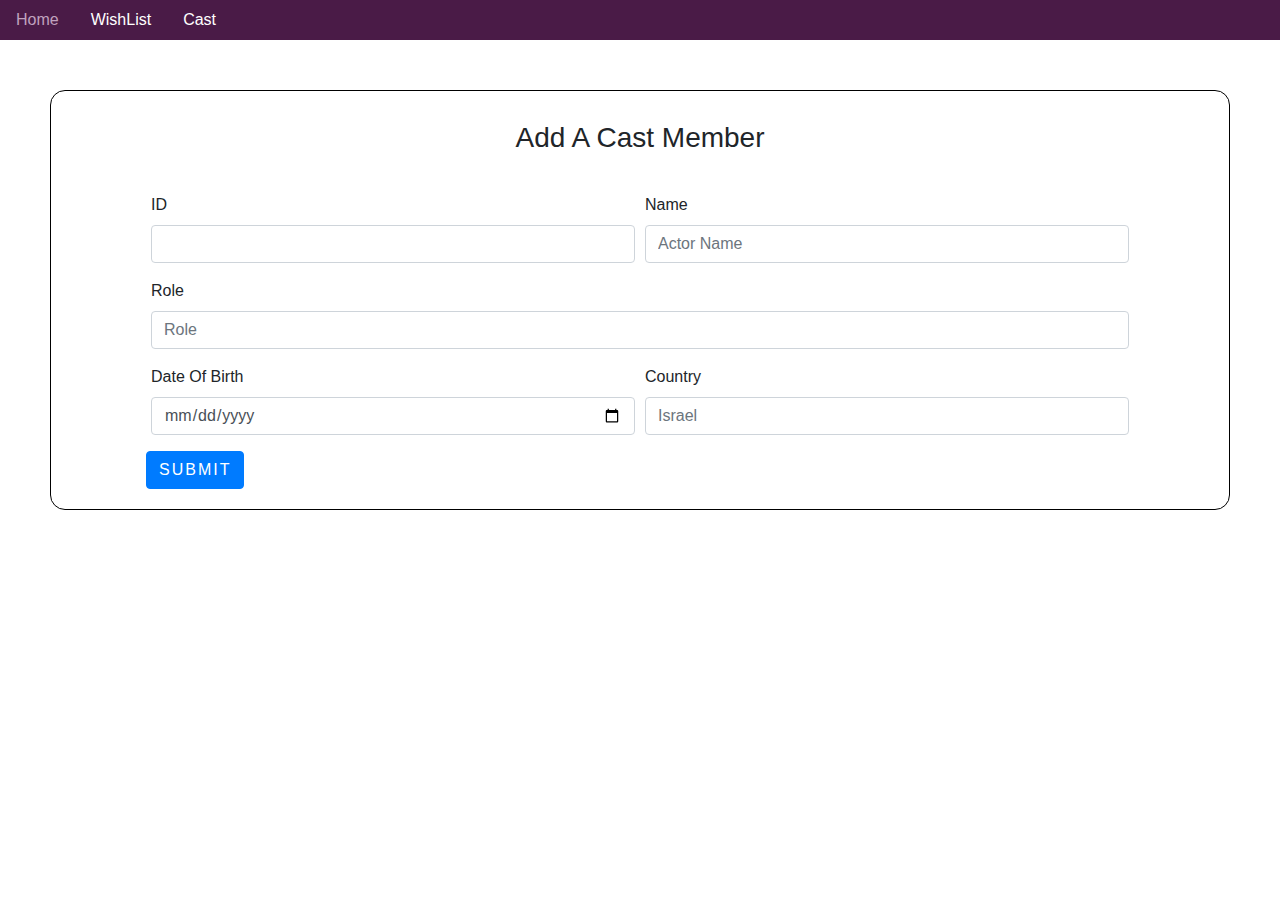
==== Cast/Cast.Html @ 32f6de18 "Add files via upload" ====
<!DOCTYPE html>
<html lang="en">
  <head>
    <link
      rel="stylesheet"
      href="https://cdn.jsdelivr.net/npm/bootstrap@4.6.2/dist/css/bootstrap.min.css"
    />
    <script src="https://cdn.jsdelivr.net/npm/jquery@3.7.1/dist/jquery.slim.min.js"></script>
    <script src="https://cdn.jsdelivr.net/npm/popper.js@1.16.1/dist/umd/popper.min.js"></script>
    <script src="https://cdn.jsdelivr.net/npm/bootstrap@4.6.2/dist/js/bootstrap.bundle.min.js"></script>
    <script src="https://ajax.googleapis.com/ajax/libs/jquery/3.7.1/jquery.min.js"></script>
    <script src="../AjaxCall.js"></script>
    <link rel="stylesheet" href="../StyleSheet.css" />
    <script src="../Cast/Cast.js"></script>
    <meta charset="UTF-8" />
    <meta name="viewport" content="width=device-width, initial-scale=1.0" />
    <title>Cast</title>
  </head>
  <body style="background-color: white;">
    <ul class="nav">
      <li class="nav-item">
        <a class="nav-link" href="../HomePage/index.html">Home</a>
      </li>
      <li class="nav-item">
        <a class="nav-link" href="../WishList/WishList.html">WishList</a>
      </li>
      <li class="nav-item">
        <a class="nav-link active" href="../Cast/Cast.Html">Cast</a>
      </li>
    </ul>
<div id="AddCastDiv">
    <h3 id="castH">Add A Cast Member</h3>

    <form id="CastForm">
      <div class="form-row">
        <div class="form-group col-md-6">
          <label for="inputID">ID</label>
          <input type="number" class="form-control" id="inputID" required min="1" />
        </div>
        <div class="form-group col-md-6">
          <label for="inputPassword4">Name</label>
          <input
            type="text"
            class="form-control"
            id="inputName"
            placeholder="Actor Name"
            required

          />
        </div>
      </div>
      <div class="form-group">
        <label for="inputAddress">Role</label>
        <input
          type="text"
          class="form-control"
          id="inputRole"
          placeholder="Role"
        />
      </div>
      <div class="form-row">

      <div class="form-group col-md-6">
        <label for="inputAddress2">Date Of Birth</label>
        <input
          type="date"
          class="form-control"
          id="inputBirthDate"
          placeholder="12/12/2012"
          required

        />
      </div>
        <div class="form-group col-md-6">
          <label for="inputCity">Country</label>
          <input
            type="text"
            class="form-control"
            id="inputCountry"
            placeholder="Israel"
            required
          />
        </div>
      <button id="submitBtn" type="submit" class="btn btn-primary">Submit</button>
    </form>
</div>
    <div id="phCast"></div>
  </body>
</html>
---- StyleSheet.css ----
body {
  background-color: #c8c8c8;
}

.nav {
  background-color: #4a1b47;
}
.nav-link,
.navbar-brand {
  color: white;
}
.nav-link:hover,
.navbar-brand:hover {
  color: #c0a2be;
}

.heading_style {
  padding: 30px 0;
  text-align: center;
  font-family: "Raleway", sans-serif;
  text-transform: uppercase;
  font-size: 13px;
  letter-spacing: 2px;
  font-weight: 500;
  color: #868686;
  background-color: #fff;
  font-size: 1.5rem;
  margin-bottom: 30px;
}

.cards {
  width: 100%;
  height: auto;
}

.card {
  margin: 4%;
  transition: all 0.4s cubic-bezier(0.175, 0.885, 0, 1);
  background-color: #fff;
  width: 16%;
  border-radius: 12px;
  box-shadow: 0px 13px 10px -7px rgba(0, 0, 0, 0.1);
  float: left;
}

.card:hover {
  box-shadow: 0px 30px 18px -8px rgba(0, 0, 0, 0.1);
  transform: scale(1.05, 1.05);
}

.card_img {
  display: block;
  object-fit: cover;
  width: 100%;
  height: 300px;
  border-top-left-radius: 12px;
  border-top-right-radius: 12px;
}

.card_info {
  background-color: #fff;
  border-top-left-radius: 12px;
  border-bottom-right-radius: 12px;
  padding: 16px 24px 24px 24px;
  background-color: #fff;
}

.card_category {
  font-family: "Raleway", sans-serif;
  text-transform: uppercase;
  font-size: 13px;
  letter-spacing: 2px;
  font-weight: 500;
  color: #868686;
  background-color: #fff;
}

.card_tittle {
  margin-top: 5px;
  margin-bottom: 10px;
  font-family: "Raleway", sans-serif;
  background-color: #fff;
  text-transform: capitalize;
  white-space: nowrap;
  overflow: hidden;
  text-overflow: ellipsis;
  width: 100%;
  /* Use calc() to make font size relative to card width */
  font-size: calc(8px + 1vw);
}

button {
  padding: 5px 8px;
  font-family: "Raleway", sans-serif;
  text-transform: uppercase;
  font-size: 13px;
  letter-spacing: 2px;
  font-weight: 500;
  color: #868686;
  background-color: #fff;
  outline: none;
  border: 1px solid black;
  cursor: pointer;
  border-radius: 5px;
}
button:hover {
  background-color: blue;
  border-color: blue;
  color: white;
}
button .disabled {
  background-color: grey;
}
@media (max-width: 768px) {
  .card {
    float: none;
    margin: 5%;
    width: 90%;
  }
}

#CastForm {
  margin: auto;
  padding-left: 100px;
  padding-right: 100px;
  padding-top: 20px;
  padding-bottom: 20px;
}

#castH {
  text-align: center;
  padding: 10px;
  padding-top: 30px;
}

#AddCastDiv {
  margin: 50px;
  border: 1px solid black;
  border-radius: 15px;
}
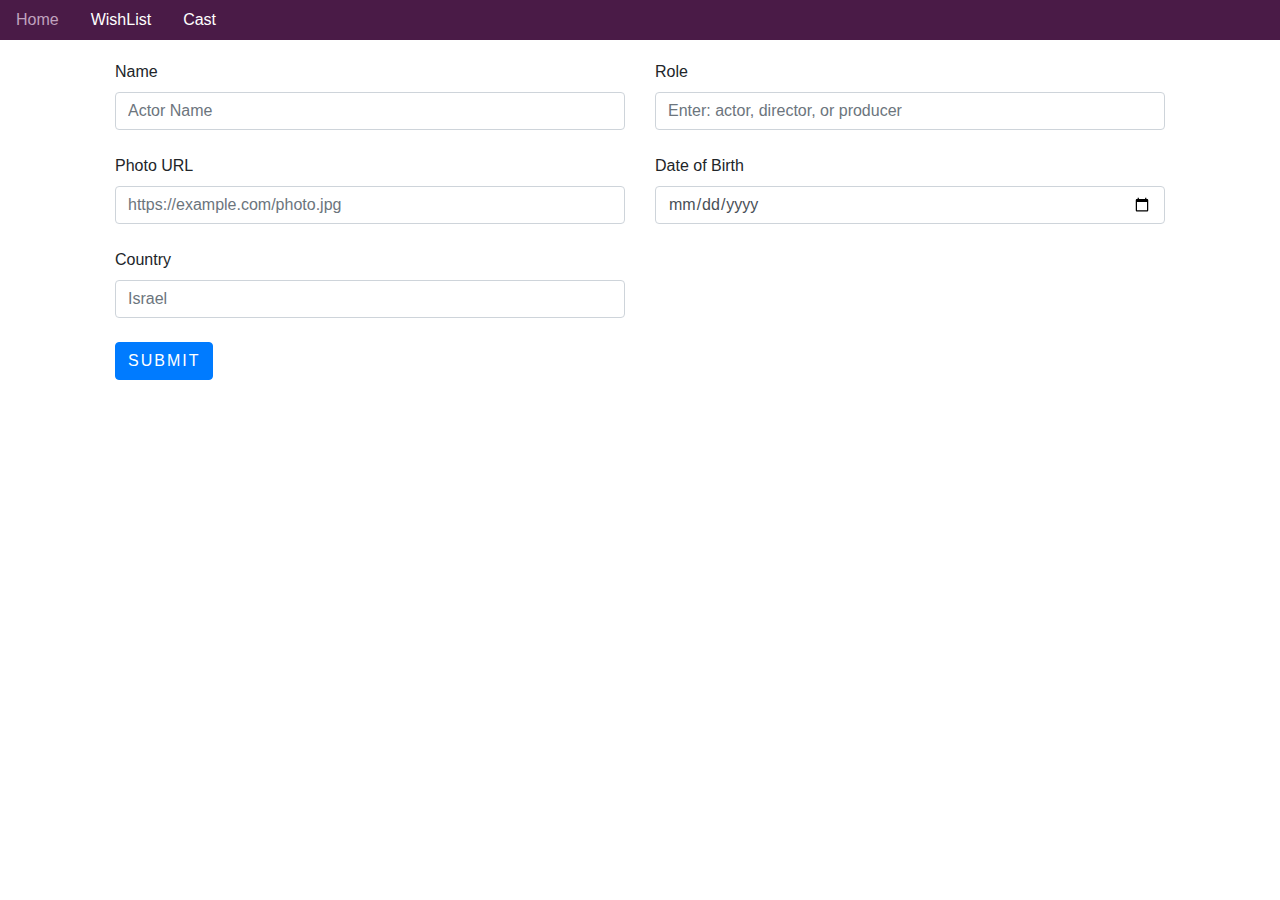
==== commit 5009fca1: "Cast Form + Movie Form" ====
--- a/Cast/Cast.Html
+++ b/Cast/Cast.Html
@@ -16,7 +16,7 @@
     <meta name="viewport" content="width=device-width, initial-scale=1.0" />
     <title>Cast</title>
   </head>
-  <body style="background-color: white;">
+  <body style="background-color: white">
     <ul class="nav">
       <li class="nav-item">
         <a class="nav-link" href="../HomePage/index.html">Home</a>
@@ -28,62 +28,84 @@
         <a class="nav-link active" href="../Cast/Cast.Html">Cast</a>
       </li>
     </ul>
-<div id="AddCastDiv">
-    <h3 id="castH">Add A Cast Member</h3>
-
-    <form id="CastForm">
-      <div class="form-row">
-        <div class="form-group col-md-6">
-          <label for="inputID">ID</label>
-          <input type="number" class="form-control" id="inputID" required min="1" />
-        </div>
-        <div class="form-group col-md-6">
-          <label for="inputPassword4">Name</label>
+    <div id="">
+      <form class="row g-3 needs-validation" novalidate id="CastForm">
+        <div class="col-md-6 mb-4">
+          <label for="inputName" class="form-label">Name</label>
           <input
             type="text"
             class="form-control"
             id="inputName"
+            required
+            maxlength="20"
             placeholder="Actor Name"
+          />
+          <div class="valid-feedback">Looks good!</div>
+          <div class="invalid-feedback">Please provide the actor's name.</div>
+        </div>
+
+        <div class="col-md-6 mb-4">
+          <label for="inputRole" class="form-label">Role</label>
+          <input
+            type="text"
+            class="form-control"
+            id="inputRole"
+            placeholder="Enter: actor, director, or producer"
             required
+            pattern="(?i)actor|director|producer"
+          />
+          <div class="invalid-feedback">
+            Role must be either 'actor', 'director', or 'producer'
+          </div>
+        </div>
 
+        <div class="col-md-6 mb-4">
+          <label for="inputPhotoURL" class="form-label">Photo URL</label>
+          <input
+            type="url"
+            class="form-control"
+            id="inputPhotoURL"
+            placeholder="https://example.com/photo.jpg"
+            required
+            pattern="https?:\/\/.+\.(jpg|jpeg|png)$"
           />
+          <div class="invalid-feedback">
+            Please provide a valid image URL (must end with .jpg, .jpeg, .png)
+          </div>
         </div>
-      </div>
-      <div class="form-group">
-        <label for="inputAddress">Role</label>
-        <input
-          type="text"
-          class="form-control"
-          id="inputRole"
-          placeholder="Role"
-        />
-      </div>
-      <div class="form-row">
 
-      <div class="form-group col-md-6">
-        <label for="inputAddress2">Date Of Birth</label>
-        <input
-          type="date"
-          class="form-control"
-          id="inputBirthDate"
-          placeholder="12/12/2012"
-          required
+        <div class="col-md-6 mb-4">
+          <label for="inputBirthDate" class="form-label">Date of Birth</label>
+          <input
+            type="date"
+            class="form-control"
+            id="inputBirthDate"
+            required
+          />
+          <div class="invalid-feedback">
+            Please provide a valid date of birth.
+          </div>
+        </div>
 
-        />
-      </div>
-        <div class="form-group col-md-6">
-          <label for="inputCity">Country</label>
+        <div class="col-md-6 mb-4">
+          <label for="inputCountry" class="form-label">Country</label>
           <input
             type="text"
             class="form-control"
             id="inputCountry"
+            required
             placeholder="Israel"
-            required
           />
+          <div class="invalid-feedback">Please provide a country.</div>
         </div>
-      <button id="submitBtn" type="submit" class="btn btn-primary">Submit</button>
-    </form>
-</div>
+
+        <div class="col-12">
+          <button class="btn btn-primary" type="submit" id="submitBtn">
+            Submit
+          </button>
+        </div>
+      </form>
+    </div>
     <div id="phCast"></div>
   </body>
 </html>
--- a/StyleSheet.css
+++ b/StyleSheet.css
@@ -108,8 +108,16 @@
   border-color: blue;
   color: white;
 }
-button .disabled {
+.disabled {
+  color: white;
   background-color: grey;
+  border: none;
+}
+.disabled:hover {
+  color: white;
+  background-color: grey;
+  border: none;
+  cursor: not-allowed;
 }
 @media (max-width: 768px) {
   .card {
@@ -134,7 +142,21 @@
 }
 
 #AddCastDiv {
+  padding: 15px;
   margin: 50px;
   border: 1px solid black;
   border-radius: 15px;
 }
+
+.modal-force-stay {
+  backdrop-filter: blur(5px);
+}
+.modal-force-stay.modal {
+  pointer-events: none;
+}
+.modal-force-stay .modal-dialog {
+  pointer-events: all;
+}
+.form-container {
+  transition: all 0.3s ease;
+}
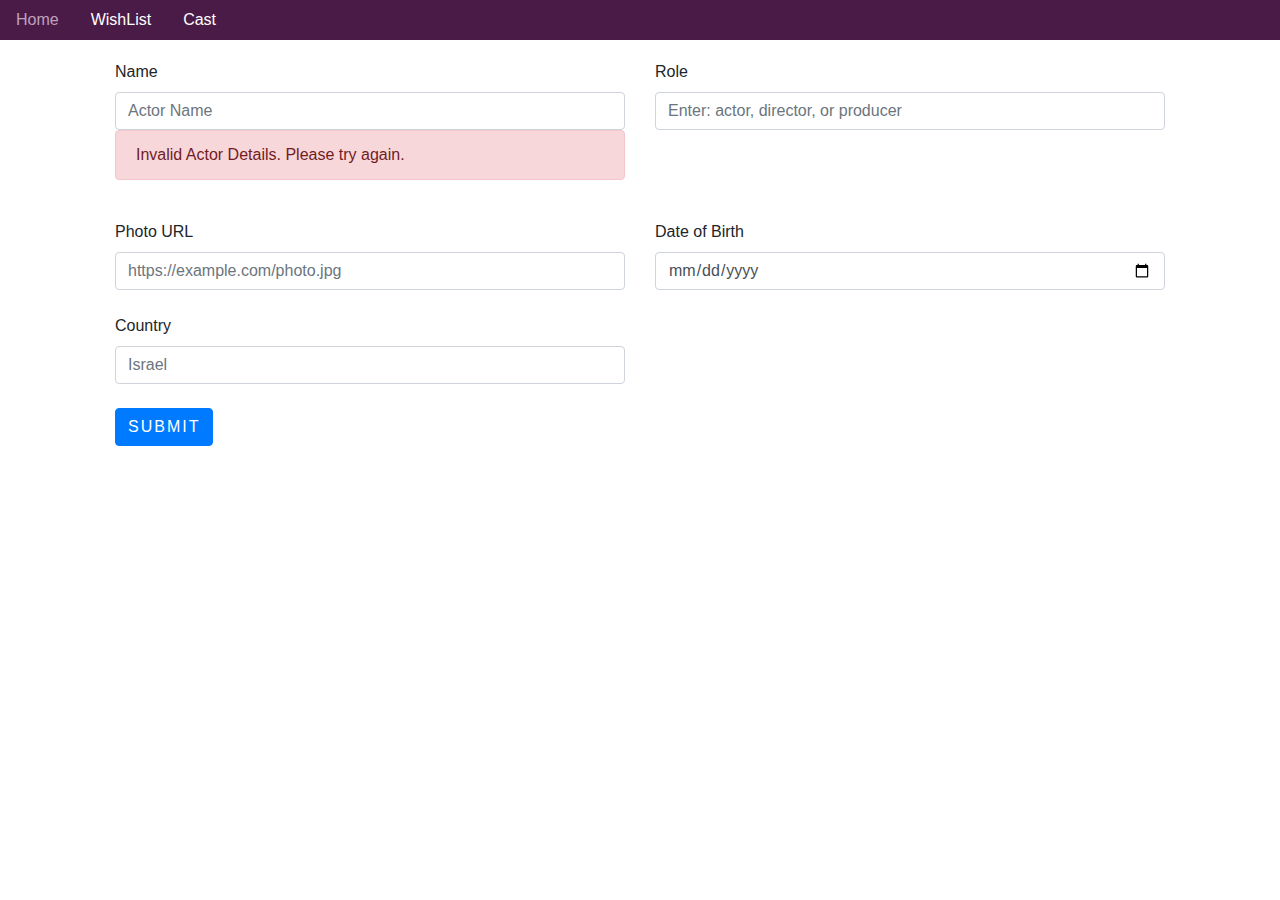
==== commit 5bbc2a88: "final Fixes" ====
--- a/Cast/Cast.Html
+++ b/Cast/Cast.Html
@@ -17,16 +17,21 @@
     <title>Cast</title>
   </head>
   <body style="background-color: white">
-    <ul class="nav">
-      <li class="nav-item">
-        <a class="nav-link" href="../HomePage/index.html">Home</a>
-      </li>
-      <li class="nav-item">
-        <a class="nav-link" href="../WishList/WishList.html">WishList</a>
-      </li>
-      <li class="nav-item">
-        <a class="nav-link active" href="../Cast/Cast.Html">Cast</a>
-      </li>
+    <ul class="nav d-flex justify-content-between w-100">
+      <div class="d-flex">
+        <li class="nav-item">
+          <a class="nav-link active" href="../HomePage/index.html">Home</a>
+        </li>
+        <li class="nav-item">
+          <a class="nav-link" href="../WishList/WishList.html">WishList</a>
+        </li>
+        <li class="nav-item">
+          <a class="nav-link active" href="../Cast/Cast.Html">Cast</a>
+        </li>
+      </div>
+      <div class="d-flex align-items-center">
+        <li class="nav-item" id="userSection"></li>
+      </div>
     </ul>
     <div id="">
       <form class="row g-3 needs-validation" novalidate id="CastForm">
@@ -42,6 +47,9 @@
           />
           <div class="valid-feedback">Looks good!</div>
           <div class="invalid-feedback">Please provide the actor's name.</div>
+          <div id="ActorALert" class="alert alert-danger d-none" role="alert">
+            Invalid Actor Details. Please try again.
+          </div>
         </div>
 
         <div class="col-md-6 mb-4">
@@ -52,7 +60,7 @@
             id="inputRole"
             placeholder="Enter: actor, director, or producer"
             required
-            pattern="(?i)actor|director|producer"
+            pattern="[Aa][Cc][Tt][Oo][Rr]|[Dd][Ii][Rr][Ee][Cc][Tt][Oo][Rr]|[Pp][Rr][Oo][Dd][Uu][Cc][Ee][Rr]"
           />
           <div class="invalid-feedback">
             Role must be either 'actor', 'director', or 'producer'
--- a/StyleSheet.css
+++ b/StyleSheet.css
@@ -73,6 +73,11 @@
   font-weight: 500;
   color: #868686;
   background-color: #fff;
+  white-space: nowrap;
+  overflow: hidden;
+  text-overflow: ellipsis;
+  width: 100%;
+  font-size: calc(4px + 1vw);
 }
 
 .card_tittle {
@@ -85,7 +90,6 @@
   overflow: hidden;
   text-overflow: ellipsis;
   width: 100%;
-  /* Use calc() to make font size relative to card width */
   font-size: calc(8px + 1vw);
 }
 
